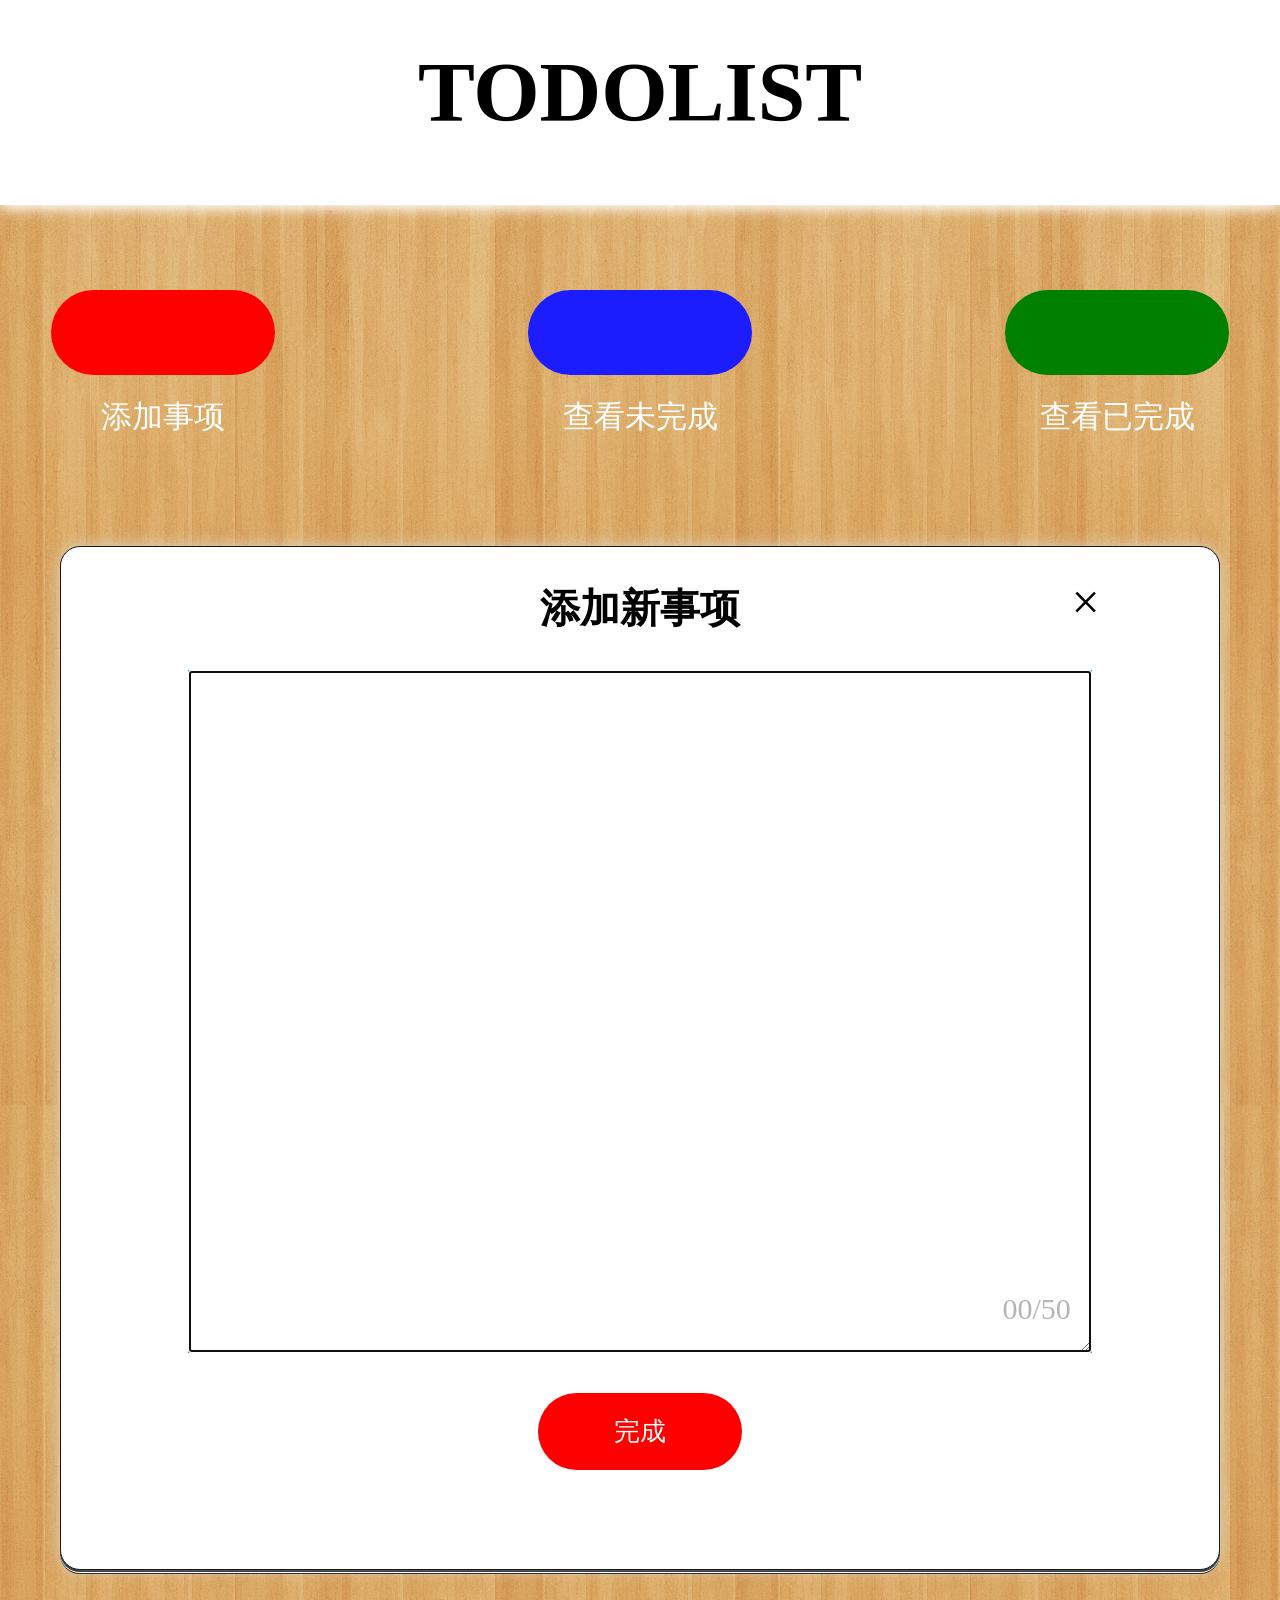
==== listForPhone/index.html @ 868a5e86 "8" ====
<!doctype html>
<html lang="en">
<head>
    <meta charset="UTF-8">
    <meta name="viewport"
          content="width=device-width, user-scalable=no, initial-scale=1.0, maximum-scale=1.0, minimum-scale=1.0">
    <title>移动端便签</title>
    <link rel="stylesheet" href="css/index.css">
    <link rel="stylesheet" href="css/iconfont.css">
    <script src="js/jquery1.1.min.js"></script>
    <script src="js/rem.js"></script>
</head>
<body>
    <header>
        <h1>TODOLIST</h1>
    </header>
    <main>
        <div class="xiangmu">
            <div class="img img1">添加事项</div>
            <!--<p>添加事项</p>-->
        </div>
        <div class="xiangmu">
            <div class="img img2">查看未完成</div>
            <!--<p>待完事项</p>-->
        </div>
        <div class="xiangmu">
            <div class="img img3">查看已完成</div>
            <!--<p>完成项</p>-->
        </div>
    </main>
    <footer>
        <div class="container">
            <div class="add xuan">
                <h3>添加新事项</h3>
                <div class="add-text">
                    <textarea autofocus id="text"></textarea>
                    <div class="notice"><span>00</span>/50</div>
                    <div class="anniu" >完成</div>
                </div>
                <div class="close">×</div>
            </div>
            <div class="wait xuan">
                <h3>未完成事项</h3>
                <ul class="item">

                </ul>
                <div class="anniu1">移动到已完成</div>
            </div>
            <div class="done xuan">
                <h3>已完成事项</h3>
                <ul class="item">
                    <li>
                        <div class="top">
                            <input type="checkbox">
                            <p>111</p>
                        </div>
                        <div class="bottom">
                            <time>2017/09/26/13:50</time>
                            <i class='iconfont'>&#xe6b8;</i>
                        </div>
                    </li>
                </ul>
                <div class="anniu2" >删除</div>
            </div>
        </div>
    </footer>
</body>
<script src="js/index.js"></script>
</html>
---- listForPhone/css/index.css ----
*{
    margin: 0;
    padding:0;
    list-style: none;
    box-sizing: border-box;
}
html,body{
    width: 100%;
    height: 100%;
    background: url("../imgs/1.jpg");
}
header{
    width: 100%;
    height: 1.2rem;
    background-color: #fff;
    box-shadow: 0 4px 12px #fff;
    padding:0.25rem 0;
    position: absolute;
    top:0;
    left:0;
    right:0;
    margin: auto;
    z-index:9999;
}
header h1{
    font-size: .5rem;
    color: #000;
    text-align: center;
    /*line-height: .6rem;*/
}

main{
    margin-top: 1.2rem;
    width: 100%;
    height: 2.8rem;
    padding: 0 0.3rem;
    display: flex;
    justify-content:space-between;
}
main div{
     width: 1.31rem;
     height: 2.8rem;
     padding-top: 0.5rem;
 }
.img{
    width: 1.31rem;
    height: 0.5rem;
    border-radius: 1rem;
    position: relative;
    background: #fff;
    font-size: .18rem;
    text-align: center;
    color: #fff;
    line-height: 0.5rem;
}
.img1{
    background: red;
}
.img2{
    background: #1C1DFF;
}
.img3{
    background: #008000;
}

main div p{
    color: #fff;
    font-size: 30px;
    line-height: 30px;
    text-align: center;
    font-weight: 600;
    font-family: "苹方", "微软雅黑", "Helvetica";
    display: block;
    margin-top: 0;
}
footer{
    margin-top: 0;
    width: 680px;
    height: 800px;
}
 .container{
    width: 6.8rem;
    height: 6rem;
    border: 1px solid#1a1a1a;
    background: #fff;
    position: absolute;
    left: 0;
    top: 6.2rem;
    right: 0;
    bottom: 0;
    margin: auto;
    border-radius: 20px;
    box-shadow: 0 0 15px rgba(225,225,225,0.75),0 1px 0 0 #000,0 2px 0 0 #000,0 3px 0 0 #fff,0 4px;
}
.add{
    width: 100%;
    height: 100%;
}
.add h3{
    text-align: center;
    font-size: 40px;
    font-family: "苹方", "微软雅黑", "Helvetica";
    font-weight: 600;
    margin-top: 0.2rem;
}
.close{
    position: absolute;
    top: 0.15rem;
    right: 0.7rem;
    margin: auto;
    font-size: 50px;
}
.add-text{
    width: 5.3rem;
    height: 4rem;
    border: 1px solid #14b733;
    margin: 0.2rem auto 0.2rem;
    position: relative;
}
.add-text textarea{
    width: 100%;
    height: 100%;
    font-size: 30px;
    color: #333;
    font-family: "苹方", "微软雅黑", "Helvetica";

}
.add-text .notice{
    position: absolute;
    right: 0.12rem;
    bottom: 0.15rem;
    margin: auto;
    font-size: 30px;
    color: #b5b5b5;
}
.anniu{
    width: 1.2rem;
    height: 0.45rem;
    margin: 0 auto;
    background:red ;
    color: #fff;
    border-radius: 1rem;
    font-size: 26px;
    font-family: "苹方", "微软雅黑", "Helvetica";
    text-align: center;
    line-height: 0.45rem;
}
.anniu1{
    width: 2rem;
    height: 0.45rem;
    margin: 0.2rem auto 0;
    background:#1C1DFF ;
    color: #fff;
    border-radius: 1rem;
    font-size: 26px;
    font-family: "苹方", "微软雅黑", "Helvetica";
    text-align: center;
    line-height: 0.45rem;
}
.anniu2{
    width: 1.2rem;
    height: 0.45rem;
    margin: 0.2rem auto 0;
    background:#008000 ;
    color: #fff;
    border-radius: 1rem;
    font-size: 26px;
    font-family: "苹方", "微软雅黑", "Helvetica";
    text-align: center;
    line-height: 0.45rem;
}
.wait,.done{
    width: 100%;
    height: 100%;
    display: none;
}
.done h3{
    text-align: center;
    font-size: 40px;
    font-family: "苹方", "微软雅黑", "Helvetica";
    font-weight: 600;
    margin-top: 0.2rem;
}
.wait h3{
    text-align: center;
    font-size: 40px;
    font-family: "苹方", "微软雅黑", "Helvetica";
    font-weight: 600;
    margin-top: 0.2rem;
}
.item {
    width: 5.2rem;
    height: 4rem;
    background: #ccfcc3;
    margin: auto;
    margin-top: 0.2rem;
}

.item li{
    width: 100%;
    height: 0.9rem;
    background: #07d2a9;
}
.top input{
    width: 0.25rem;
    height: 0.25rem;
    margin:0.12rem 0 0 0.18rem;
    float: left;
    font-size: 80px;
}
.top p{
    overflow: hidden;
    white-space: nowrap;
    text-overflow: ellipsis;
    width: 4.2rem;
    height: 0.5rem;
    line-height: 0.5rem;
    float: left;
    margin-left: 0.15rem;
    font-size: 32px;
    text-align: left;
    line-height: 0.5rem;
    color: #fff;
}
.bottom time{
    font-size: 26px;
    width: 2.9rem;
    height: 0.4rem;
    float: left;
    line-height: 0.4rem;
    margin-left: 1.9rem;
    color: #fff;
}
.bottom i{
    font-size: 22px;
    width: 0.4rem;
    height: 0.4rem;
    float: left;
    line-height: 0.4rem;
    color: #fff;
}
.active{
    color: red;
}
---- listForPhone/css/iconfont.css ----
@font-face {font-family: "iconfont";
  src: url('../font/iconfont.eot?t=1502517722667'); /* IE9*/
  src: url('../font/iconfont.eot?t=1502517722667#iefix') format('embedded-opentype'), /* IE6-IE8 */
  url('../font/iconfont.woff?t=1502517722667') format('woff'), /* chrome, firefox */
  url('../font/iconfont.ttf?t=1502517722667') format('truetype'), /* chrome, firefox, opera, Safari, Android, iOS 4.2+*/
  url('../font/iconfont.svg?t=1502517722667#iconfont') format('svg'); /* iOS 4.1- */
}

.iconfont {
  font-family:"iconfont" !important;
  font-size:16px;
  font-style:normal;
  -webkit-font-smoothing: antialiased;
  -moz-osx-font-smoothing: grayscale;
}

.icon-tianjia:before { content: "\e65d"; }

.icon-zhongyaoxing:before { content: "\e6b8"; }
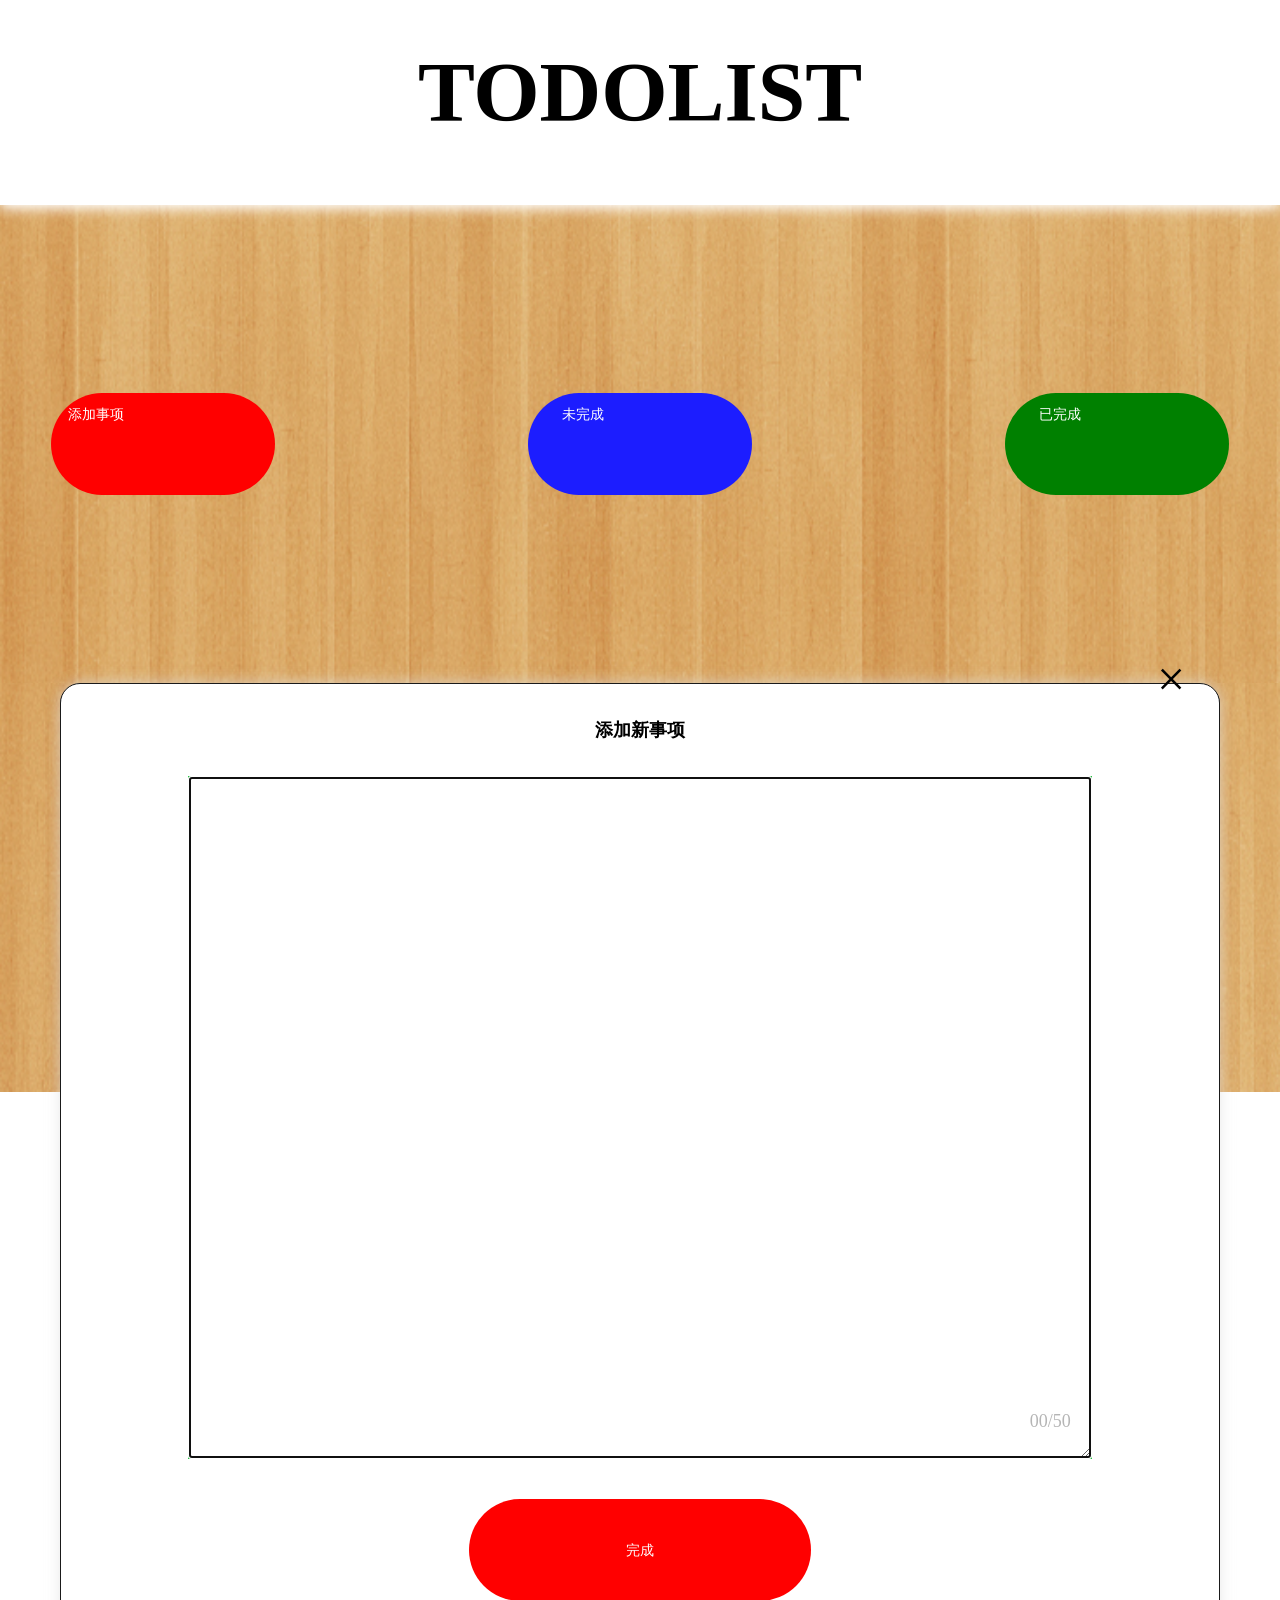
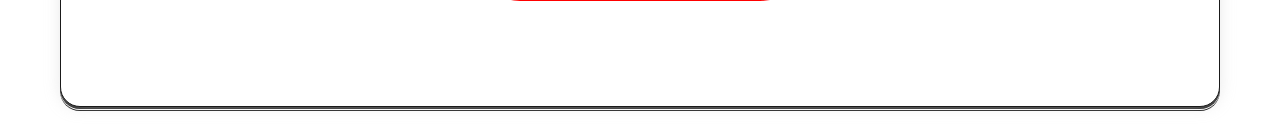
==== commit d4e6909f: "22" ====
--- a/listForPhone/index.html
+++ b/listForPhone/index.html
@@ -16,15 +16,15 @@
     </header>
     <main>
         <div class="xiangmu">
-            <div class="img img1">添加事项</div>
+            <div class="img img1"><span>添加事项</span></div>
             <!--<p>添加事项</p>-->
         </div>
         <div class="xiangmu">
-            <div class="img img2">查看未完成</div>
+            <div class="img img2"><span>未完成</span></div>
             <!--<p>待完事项</p>-->
         </div>
         <div class="xiangmu">
-            <div class="img img3">查看已完成</div>
+            <div class="img img3"><span>已完成</span></div>
             <!--<p>完成项</p>-->
         </div>
     </main>
--- a/listForPhone/css/index.css
+++ b/listForPhone/css/index.css
@@ -6,8 +6,9 @@
 }
 html,body{
     width: 100%;
-    height: 100%;
-    background: url("../imgs/1.jpg");
+    /*height: 100%;*/
+    background: url("../imgs/1.jpg") no-repeat center;
+    background-size:100% 1500px;
 }
 header{
     width: 100%;
@@ -33,14 +34,14 @@
     margin-top: 1.2rem;
     width: 100%;
     height: 2.8rem;
-    padding: 0 0.3rem;
+    padding: 0.5rem 0.3rem;
     display: flex;
     justify-content:space-between;
 }
 main div{
      width: 1.31rem;
      height: 2.8rem;
-     padding-top: 0.5rem;
+     padding-top: 0.6rem;
  }
 .img{
     width: 1.31rem;
@@ -48,10 +49,25 @@
     border-radius: 1rem;
     position: relative;
     background: #fff;
-    font-size: .18rem;
-    text-align: center;
-    color: #fff;
-    line-height: 0.5rem;
+    font-size: 14px;
+    text-align: center;
+    color: #fff;
+    position: relative;
+}
+.img1 span{
+    position: absolute;
+    top:.08rem;
+    left:.1rem;
+}
+.img2 span{
+    position: absolute;
+    top:.08rem;
+    left:.2rem;
+}
+.img3 span{
+    position: absolute;
+    top:.08rem;
+    left:.2rem;
 }
 .img1{
     background: red;
@@ -73,11 +89,7 @@
     display: block;
     margin-top: 0;
 }
-footer{
-    margin-top: 0;
-    width: 680px;
-    height: 800px;
-}
+/*da*/
  .container{
     width: 6.8rem;
     height: 6rem;
@@ -85,9 +97,8 @@
     background: #fff;
     position: absolute;
     left: 0;
-    top: 6.2rem;
+    top: 4rem;
     right: 0;
-    bottom: 0;
     margin: auto;
     border-radius: 20px;
     box-shadow: 0 0 15px rgba(225,225,225,0.75),0 1px 0 0 #000,0 2px 0 0 #000,0 3px 0 0 #fff,0 4px;
@@ -98,15 +109,15 @@
 }
 .add h3{
     text-align: center;
-    font-size: 40px;
+    font-size: 18px;
     font-family: "苹方", "微软雅黑", "Helvetica";
     font-weight: 600;
     margin-top: 0.2rem;
 }
 .close{
     position: absolute;
-    top: 0.15rem;
-    right: 0.7rem;
+    top: -0.2rem;
+    right: 0.2rem;
     margin: auto;
     font-size: 50px;
 }
@@ -130,44 +141,44 @@
     right: 0.12rem;
     bottom: 0.15rem;
     margin: auto;
-    font-size: 30px;
+    font-size: 18px;
     color: #b5b5b5;
 }
 .anniu{
-    width: 1.2rem;
-    height: 0.45rem;
+    width: 2rem;
+    height: 0.6rem;
     margin: 0 auto;
     background:red ;
     color: #fff;
     border-radius: 1rem;
-    font-size: 26px;
-    font-family: "苹方", "微软雅黑", "Helvetica";
-    text-align: center;
-    line-height: 0.45rem;
+    font-size: 14px;
+    font-family: "苹方", "微软雅黑", "Helvetica";
+    text-align: center;
+    line-height: 0.6rem;
 }
 .anniu1{
     width: 2rem;
-    height: 0.45rem;
+    height: 0.6rem;
     margin: 0.2rem auto 0;
     background:#1C1DFF ;
     color: #fff;
     border-radius: 1rem;
-    font-size: 26px;
-    font-family: "苹方", "微软雅黑", "Helvetica";
-    text-align: center;
-    line-height: 0.45rem;
+    font-size: 14px;
+    font-family: "苹方", "微软雅黑", "Helvetica";
+    text-align: center;
+    line-height: 0.6rem;
 }
 .anniu2{
-    width: 1.2rem;
-    height: 0.45rem;
+    width: 2rem;
+    height: 0.6rem;
     margin: 0.2rem auto 0;
     background:#008000 ;
     color: #fff;
     border-radius: 1rem;
-    font-size: 26px;
-    font-family: "苹方", "微软雅黑", "Helvetica";
-    text-align: center;
-    line-height: 0.45rem;
+    font-size: 14px;
+    font-family: "苹方", "微软雅黑", "Helvetica";
+    text-align: center;
+    line-height: 0.6rem;
 }
 .wait,.done{
     width: 100%;
@@ -176,14 +187,14 @@
 }
 .done h3{
     text-align: center;
-    font-size: 40px;
+    font-size: 18px;
     font-family: "苹方", "微软雅黑", "Helvetica";
     font-weight: 600;
     margin-top: 0.2rem;
 }
 .wait h3{
     text-align: center;
-    font-size: 40px;
+    font-size: 18px;
     font-family: "苹方", "微软雅黑", "Helvetica";
     font-weight: 600;
     margin-top: 0.2rem;
@@ -243,4 +254,3 @@
     color: red;
 }
 
-
